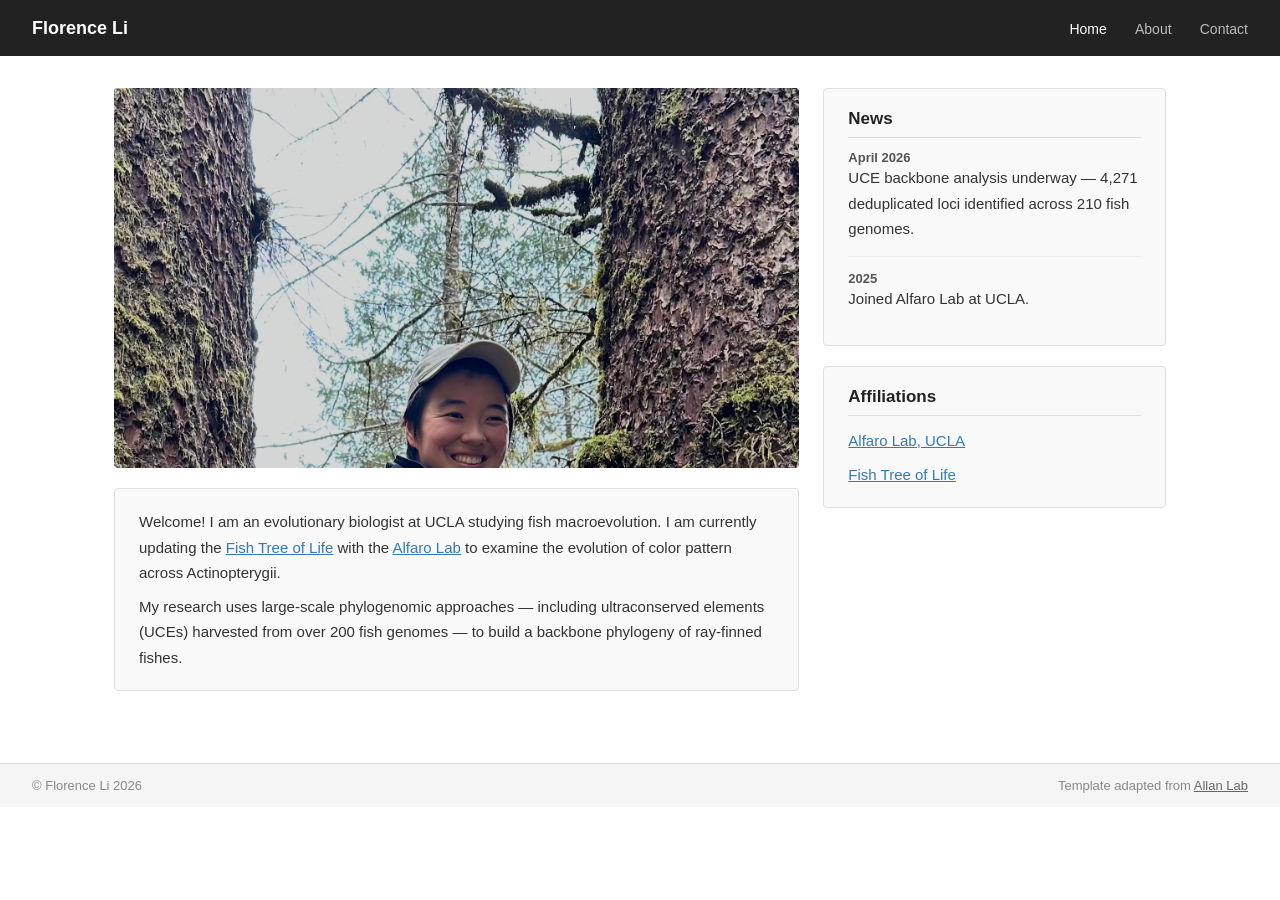
==== index.html @ 406c15e3 "Update index.html" ====
<!DOCTYPE html>
<html lang="en">
<head>
  <meta charset="UTF-8">
  <meta name="viewport" content="width=device-width, initial-scale=1.0">
  <title>Florence Li</title>
  <style>
    * { box-sizing: border-box; margin: 0; padding: 0; }

    body {
      font-family: 'Helvetica Neue', Helvetica, Arial, sans-serif;
      font-size: 15px;
      color: #333;
      background: #fff;
      padding-top: 56px;
    }

    /* NAV */
    nav {
      position: fixed;
      top: 0; left: 0; right: 0;
      height: 56px;
      background: #222;
      display: flex;
      align-items: center;
      justify-content: space-between;
      padding: 0 32px;
      z-index: 1000;
    }
    nav .brand {
      color: #fff;
      font-size: 18px;
      font-weight: bold;
      text-decoration: none;
    }
    nav .links a {
      color: #bbb;
      text-decoration: none;
      margin-left: 24px;
      font-size: 14px;
    }
    nav .links a:hover, nav .links a.active {
      color: #fff;
    }

    /* LAYOUT */
    .container {
      max-width: 1100px;
      margin: 0 auto;
      padding: 32px 24px;
      display: grid;
      grid-template-columns: 2fr 1fr;
      gap: 24px;
    }

    /* CARDS */
    .card {
      background: #f9f9f9;
      border: 1px solid #e0e0e0;
      border-radius: 4px;
      padding: 20px 24px;
      margin-bottom: 20px;
    }
    .card h3 {
      font-size: 17px;
      font-weight: bold;
      margin-bottom: 12px;
      padding-bottom: 8px;
      border-bottom: 1px solid #ddd;
      color: #222;
    }
    .card p { line-height: 1.7; margin-bottom: 8px; }
    .card p:last-child { margin-bottom: 0; }

    /* IMAGE */
    .hero-img {
      width: 100%;
      max-height: 380px;
      object-fit: cover;
      object-position: top;
      border-radius: 4px;
      display: block;
      margin-bottom: 20px;
    }

    /* NEWS items */
    .news-item { margin-bottom: 14px; padding-bottom: 14px; border-bottom: 1px solid #eee; }
    .news-item:last-child { border-bottom: none; margin-bottom: 0; }
    .news-date { font-weight: bold; font-size: 13px; color: #555; }

    a { color: #337ab7; }
    a:hover { color: #23527c; text-decoration: underline; }

    /* FOOTER */
    footer {
      margin-top: 20px;
      padding: 14px 32px;
      background: #f5f5f5;
      border-top: 1px solid #ddd;
      display: flex;
      justify-content: space-between;
      font-size: 13px;
      color: #888;
    }
    footer a { color: #666; }

    @media (max-width: 700px) {
      .container { grid-template-columns: 1fr; }
    }
  </style>
</head>
<body>

<nav>
  <a class="brand" href="index.html">Florence Li</a>
  <div class="links">
    <a href="index.html" class="active">Home</a>
    <a href="about.html">About</a>
    <a href="contact.html">Contact</a>
  </div>
</nav>

<div class="container">
  <div class="main-col">
    <img src="images/me.jpg" alt="Florence Li" class="hero-img">
    <div class="card">
      <p>Welcome! I am an evolutionary biologist at UCLA studying fish macroevolution.
         I am currently updating the <a href="https://fishtreeoflife.org/" target="_blank">Fish Tree of Life</a>
         with the <a href="https://michaelalfaro.github.io/alfaro-lab/" target="_blank">Alfaro Lab</a>
         to examine the evolution of color pattern across Actinopterygii.</p>
      <p>My research uses large-scale phylogenomic approaches — including ultraconserved elements (UCEs)
         harvested from over 200 fish genomes — to build a backbone phylogeny of ray-finned fishes.</p>
    </div>
  </div>

  <div class="side-col">
    <div class="card">
      <h3>News</h3>
      <div class="news-item">
        <div class="news-date">April 2026</div>
        <p>UCE backbone analysis underway — 4,271 deduplicated loci identified across 210 fish genomes.</p>
      </div>
      <div class="news-item">
        <div class="news-date">2025</div>
        <p>Joined Alfaro Lab at UCLA.</p>
      </div>
    </div>

    <div class="card">
      <h3>Affiliations</h3>
      <p><a href="https://michaelalfaro.github.io/alfaro-lab/" target="_blank">Alfaro Lab, UCLA</a></p>
      <p><a href="https://fishtreeoflife.org/" target="_blank">Fish Tree of Life</a></p>
    </div>
  </div>
</div>

<footer>
  <span>&copy; Florence Li 2026</span>
  <span>Template adapted from <a href="https://github.com/mpa139/allanlab" target="_blank">Allan Lab</a></span>
</footer>

</body>
</html>
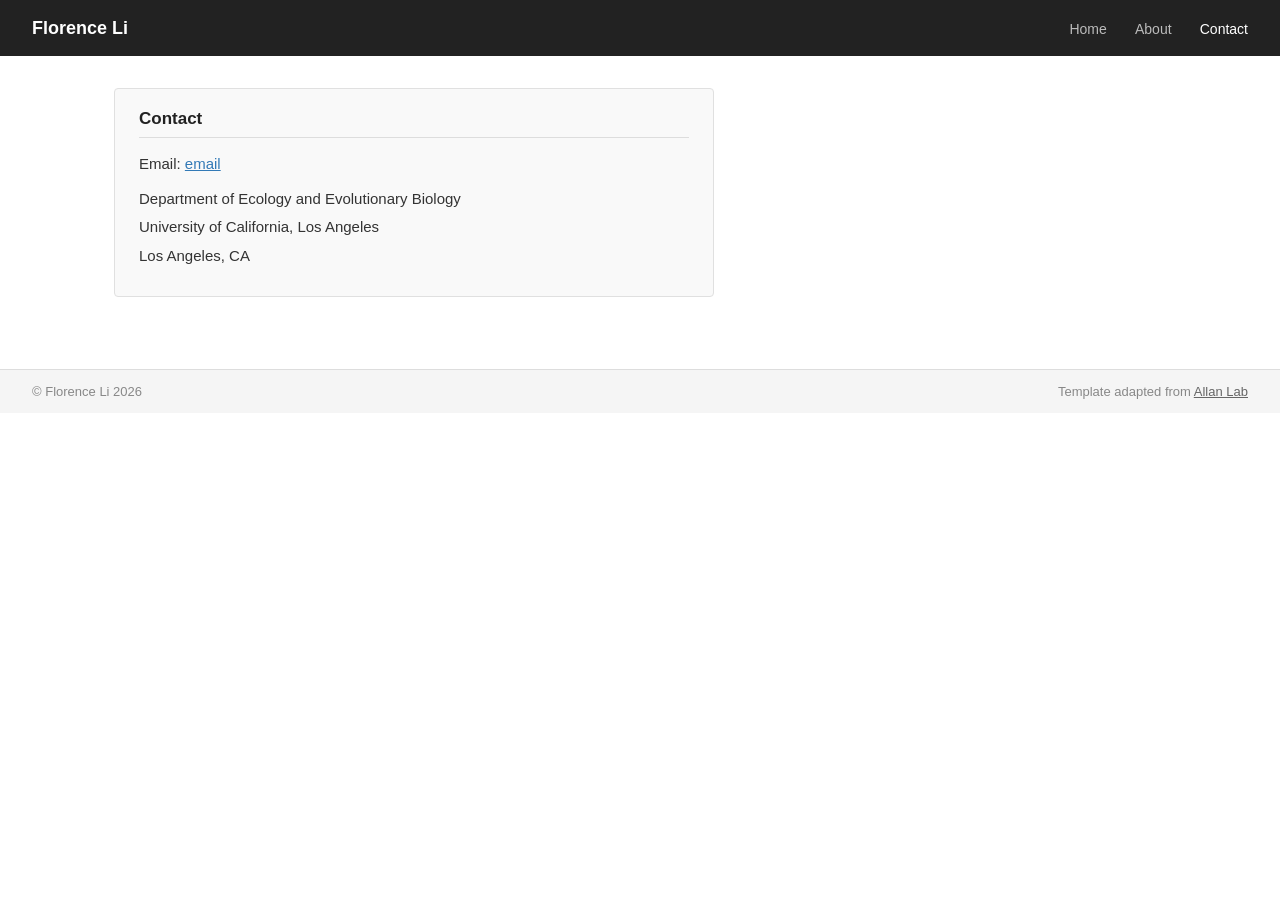
==== commit 105d846d: "Update index.html" ====
--- a/index.html
+++ b/index.html
@@ -3,110 +3,40 @@
 <head>
   <meta charset="UTF-8">
   <meta name="viewport" content="width=device-width, initial-scale=1.0">
-  <title>Florence Li</title>
+  <title>Contact — Florence Li</title>
   <style>
     * { box-sizing: border-box; margin: 0; padding: 0; }
-
     body {
       font-family: 'Helvetica Neue', Helvetica, Arial, sans-serif;
-      font-size: 15px;
-      color: #333;
-      background: #fff;
-      padding-top: 56px;
+      font-size: 15px; color: #333; background: #fff; padding-top: 56px;
     }
-
-    /* NAV */
     nav {
-      position: fixed;
-      top: 0; left: 0; right: 0;
-      height: 56px;
-      background: #222;
-      display: flex;
-      align-items: center;
-      justify-content: space-between;
-      padding: 0 32px;
-      z-index: 1000;
+      position: fixed; top: 0; left: 0; right: 0; height: 56px;
+      background: #222; display: flex; align-items: center;
+      justify-content: space-between; padding: 0 32px; z-index: 1000;
     }
-    nav .brand {
-      color: #fff;
-      font-size: 18px;
-      font-weight: bold;
-      text-decoration: none;
-    }
-    nav .links a {
-      color: #bbb;
-      text-decoration: none;
-      margin-left: 24px;
-      font-size: 14px;
-    }
-    nav .links a:hover, nav .links a.active {
-      color: #fff;
-    }
-
-    /* LAYOUT */
-    .container {
-      max-width: 1100px;
-      margin: 0 auto;
-      padding: 32px 24px;
-      display: grid;
-      grid-template-columns: 2fr 1fr;
-      gap: 24px;
-    }
-
-    /* CARDS */
+    nav .brand { color: #fff; font-size: 18px; font-weight: bold; text-decoration: none; }
+    nav .links a { color: #bbb; text-decoration: none; margin-left: 24px; font-size: 14px; }
+    nav .links a:hover, nav .links a.active { color: #fff; }
+    .container { max-width: 1100px; margin: 0 auto; padding: 32px 24px; }
     .card {
-      background: #f9f9f9;
-      border: 1px solid #e0e0e0;
-      border-radius: 4px;
-      padding: 20px 24px;
-      margin-bottom: 20px;
+      background: #f9f9f9; border: 1px solid #e0e0e0;
+      border-radius: 4px; padding: 20px 24px; margin-bottom: 20px;
+      max-width: 600px;
     }
     .card h3 {
-      font-size: 17px;
-      font-weight: bold;
-      margin-bottom: 12px;
-      padding-bottom: 8px;
-      border-bottom: 1px solid #ddd;
-      color: #222;
+      font-size: 17px; font-weight: bold; margin-bottom: 12px;
+      padding-bottom: 8px; border-bottom: 1px solid #ddd; color: #222;
     }
-    .card p { line-height: 1.7; margin-bottom: 8px; }
-    .card p:last-child { margin-bottom: 0; }
-
-    /* IMAGE */
-    .hero-img {
-      width: 100%;
-      max-height: 380px;
-      object-fit: cover;
-      object-position: top;
-      border-radius: 4px;
-      display: block;
-      margin-bottom: 20px;
-    }
-
-    /* NEWS items */
-    .news-item { margin-bottom: 14px; padding-bottom: 14px; border-bottom: 1px solid #eee; }
-    .news-item:last-child { border-bottom: none; margin-bottom: 0; }
-    .news-date { font-weight: bold; font-size: 13px; color: #555; }
-
+    .card p { line-height: 1.9; margin-bottom: 6px; }
     a { color: #337ab7; }
     a:hover { color: #23527c; text-decoration: underline; }
-
-    /* FOOTER */
     footer {
-      margin-top: 20px;
-      padding: 14px 32px;
-      background: #f5f5f5;
-      border-top: 1px solid #ddd;
-      display: flex;
-      justify-content: space-between;
-      font-size: 13px;
-      color: #888;
+      margin-top: 20px; padding: 14px 32px; background: #f5f5f5;
+      border-top: 1px solid #ddd; display: flex;
+      justify-content: space-between; font-size: 13px; color: #888;
     }
     footer a { color: #666; }
-
-    @media (max-width: 700px) {
-      .container { grid-template-columns: 1fr; }
-    }
   </style>
 </head>
 <body>
@@ -114,43 +44,19 @@
 <nav>
   <a class="brand" href="index.html">Florence Li</a>
   <div class="links">
-    <a href="index.html" class="active">Home</a>
+    <a href="index.html">Home</a>
     <a href="about.html">About</a>
-    <a href="contact.html">Contact</a>
+    <a href="contact.html" class="active">Contact</a>
   </div>
 </nav>
 
 <div class="container">
-  <div class="main-col">
-    <img src="images/me.jpg" alt="Florence Li" class="hero-img">
-    <div class="card">
-      <p>Welcome! I am an evolutionary biologist at UCLA studying fish macroevolution.
-         I am currently updating the <a href="https://fishtreeoflife.org/" target="_blank">Fish Tree of Life</a>
-         with the <a href="https://michaelalfaro.github.io/alfaro-lab/" target="_blank">Alfaro Lab</a>
-         to examine the evolution of color pattern across Actinopterygii.</p>
-      <p>My research uses large-scale phylogenomic approaches — including ultraconserved elements (UCEs)
-         harvested from over 200 fish genomes — to build a backbone phylogeny of ray-finned fishes.</p>
-    </div>
-  </div>
-
-  <div class="side-col">
-    <div class="card">
-      <h3>News</h3>
-      <div class="news-item">
-        <div class="news-date">April 2026</div>
-        <p>UCE backbone analysis underway — 4,271 deduplicated loci identified across 210 fish genomes.</p>
-      </div>
-      <div class="news-item">
-        <div class="news-date">2025</div>
-        <p>Joined Alfaro Lab at UCLA.</p>
-      </div>
-    </div>
-
-    <div class="card">
-      <h3>Affiliations</h3>
-      <p><a href="https://michaelalfaro.github.io/alfaro-lab/" target="_blank">Alfaro Lab, UCLA</a></p>
-      <p><a href="https://fishtreeoflife.org/" target="_blank">Fish Tree of Life</a></p>
-    </div>
+  <div class="card">
+    <h3>Contact</h3>
+    <p>Email: <a href="mailto:email">email</a></p>
+    <p>Department of Ecology and Evolutionary Biology<br>
+       University of California, Los Angeles<br>
+       Los Angeles, CA</p>
   </div>
 </div>
 
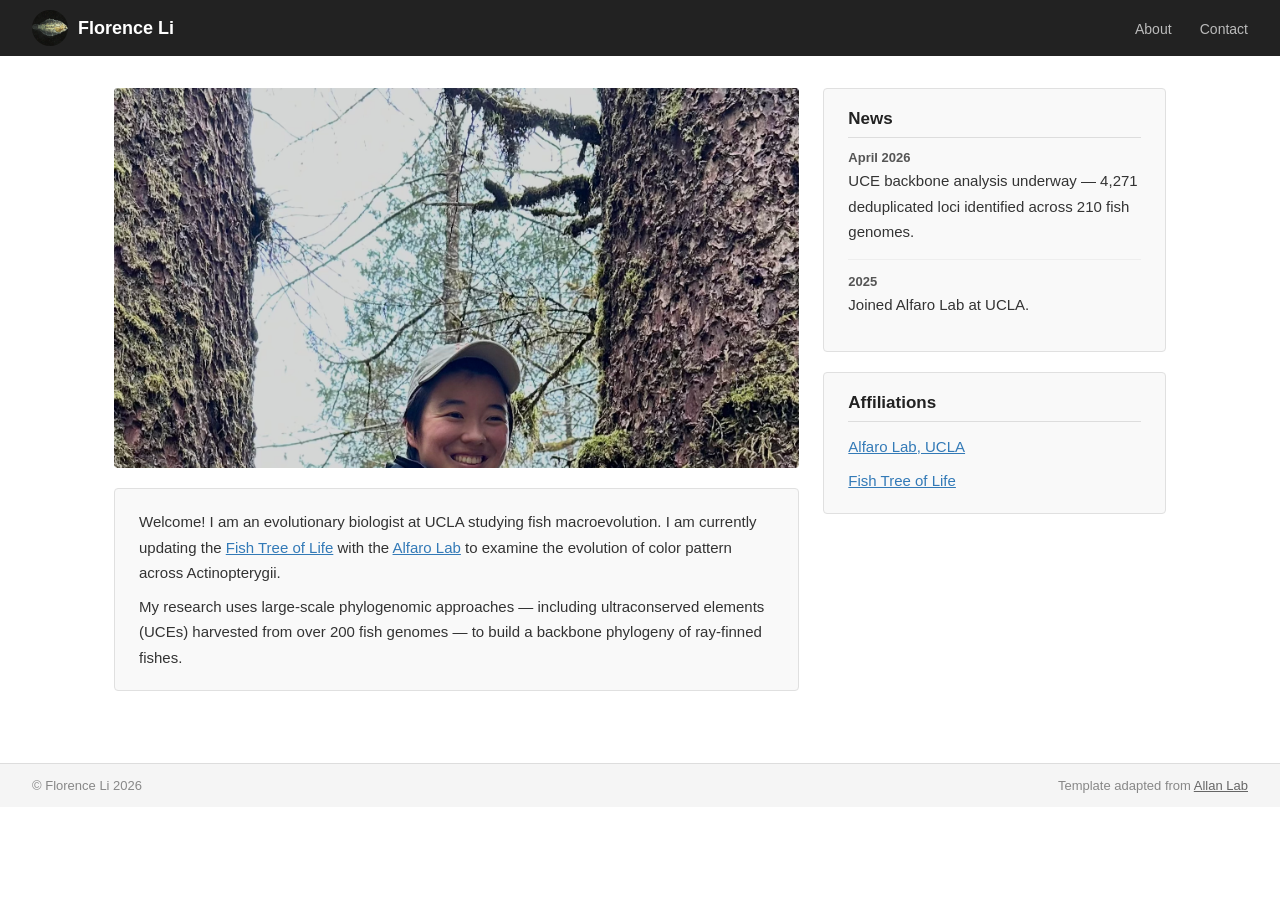
==== commit fa545903: "Update index.html" ====
--- a/index.html
+++ b/index.html
@@ -3,7 +3,7 @@
 <head>
   <meta charset="UTF-8">
   <meta name="viewport" content="width=device-width, initial-scale=1.0">
-  <title>Contact — Florence Li</title>
+  <title>Florence Li</title>
   <style>
     * { box-sizing: border-box; margin: 0; padding: 0; }
     body {
@@ -15,20 +15,33 @@
       background: #222; display: flex; align-items: center;
       justify-content: space-between; padding: 0 32px; z-index: 1000;
     }
-    nav .brand { color: #fff; font-size: 18px; font-weight: bold; text-decoration: none; }
+    .brand { display: flex; align-items: center; gap: 10px; text-decoration: none; }
+    .brand img { height: 36px; width: 36px; object-fit: cover; border-radius: 50%; }
+    .brand span { color: #fff; font-size: 18px; font-weight: bold; }
     nav .links a { color: #bbb; text-decoration: none; margin-left: 24px; font-size: 14px; }
     nav .links a:hover, nav .links a.active { color: #fff; }
-    .container { max-width: 1100px; margin: 0 auto; padding: 32px 24px; }
+    .container {
+      max-width: 1100px; margin: 0 auto; padding: 32px 24px;
+      display: grid; grid-template-columns: 2fr 1fr; gap: 24px;
+    }
     .card {
       background: #f9f9f9; border: 1px solid #e0e0e0;
       border-radius: 4px; padding: 20px 24px; margin-bottom: 20px;
-      max-width: 600px;
     }
     .card h3 {
       font-size: 17px; font-weight: bold; margin-bottom: 12px;
       padding-bottom: 8px; border-bottom: 1px solid #ddd; color: #222;
     }
-    .card p { line-height: 1.9; margin-bottom: 6px; }
+    .card p { line-height: 1.7; margin-bottom: 8px; }
+    .card p:last-child { margin-bottom: 0; }
+    .hero-img {
+      width: 100%; max-height: 380px;
+      object-fit: cover; object-position: top;
+      border-radius: 4px; display: block; margin-bottom: 20px;
+    }
+    .news-item { margin-bottom: 14px; padding-bottom: 14px; border-bottom: 1px solid #eee; }
+    .news-item:last-child { border-bottom: none; margin-bottom: 0; }
+    .news-date { font-weight: bold; font-size: 13px; color: #555; margin-bottom: 3px; }
     a { color: #337ab7; }
     a:hover { color: #23527c; text-decoration: underline; }
     footer {
@@ -37,26 +50,52 @@
       justify-content: space-between; font-size: 13px; color: #888;
     }
     footer a { color: #666; }
+    @media (max-width: 700px) { .container { grid-template-columns: 1fr; } }
   </style>
 </head>
 <body>
 
 <nav>
-  <a class="brand" href="index.html">Florence Li</a>
+  <a class="brand" href="index.html">
+    <img src="images/flounder.jpg" alt="flounder logo">
+    <span>Florence Li</span>
+  </a>
   <div class="links">
-    <a href="index.html">Home</a>
     <a href="about.html">About</a>
-    <a href="contact.html" class="active">Contact</a>
+    <a href="contact.html">Contact</a>
   </div>
 </nav>
 
 <div class="container">
-  <div class="card">
-    <h3>Contact</h3>
-    <p>Email: <a href="mailto:email">email</a></p>
-    <p>Department of Ecology and Evolutionary Biology<br>
-       University of California, Los Angeles<br>
-       Los Angeles, CA</p>
+  <div class="main-col">
+    <img src="images/me.jpg" alt="Florence Li" class="hero-img">
+    <div class="card">
+      <p>Welcome! I am an evolutionary biologist at UCLA studying fish macroevolution.
+         I am currently updating the <a href="https://fishtreeoflife.org/" target="_blank">Fish Tree of Life</a>
+         with the <a href="https://michaelalfaro.github.io/alfaro-lab/" target="_blank">Alfaro Lab</a>
+         to examine the evolution of color pattern across Actinopterygii.</p>
+      <p>My research uses large-scale phylogenomic approaches — including ultraconserved elements (UCEs)
+         harvested from over 200 fish genomes — to build a backbone phylogeny of ray-finned fishes.</p>
+    </div>
+  </div>
+
+  <div class="side-col">
+    <div class="card">
+      <h3>News</h3>
+      <div class="news-item">
+        <div class="news-date">April 2026</div>
+        <p>UCE backbone analysis underway — 4,271 deduplicated loci identified across 210 fish genomes.</p>
+      </div>
+      <div class="news-item">
+        <div class="news-date">2025</div>
+        <p>Joined Alfaro Lab at UCLA.</p>
+      </div>
+    </div>
+    <div class="card">
+      <h3>Affiliations</h3>
+      <p><a href="https://michaelalfaro.github.io/alfaro-lab/" target="_blank">Alfaro Lab, UCLA</a></p>
+      <p><a href="https://fishtreeoflife.org/" target="_blank">Fish Tree of Life</a></p>
+    </div>
   </div>
 </div>
 
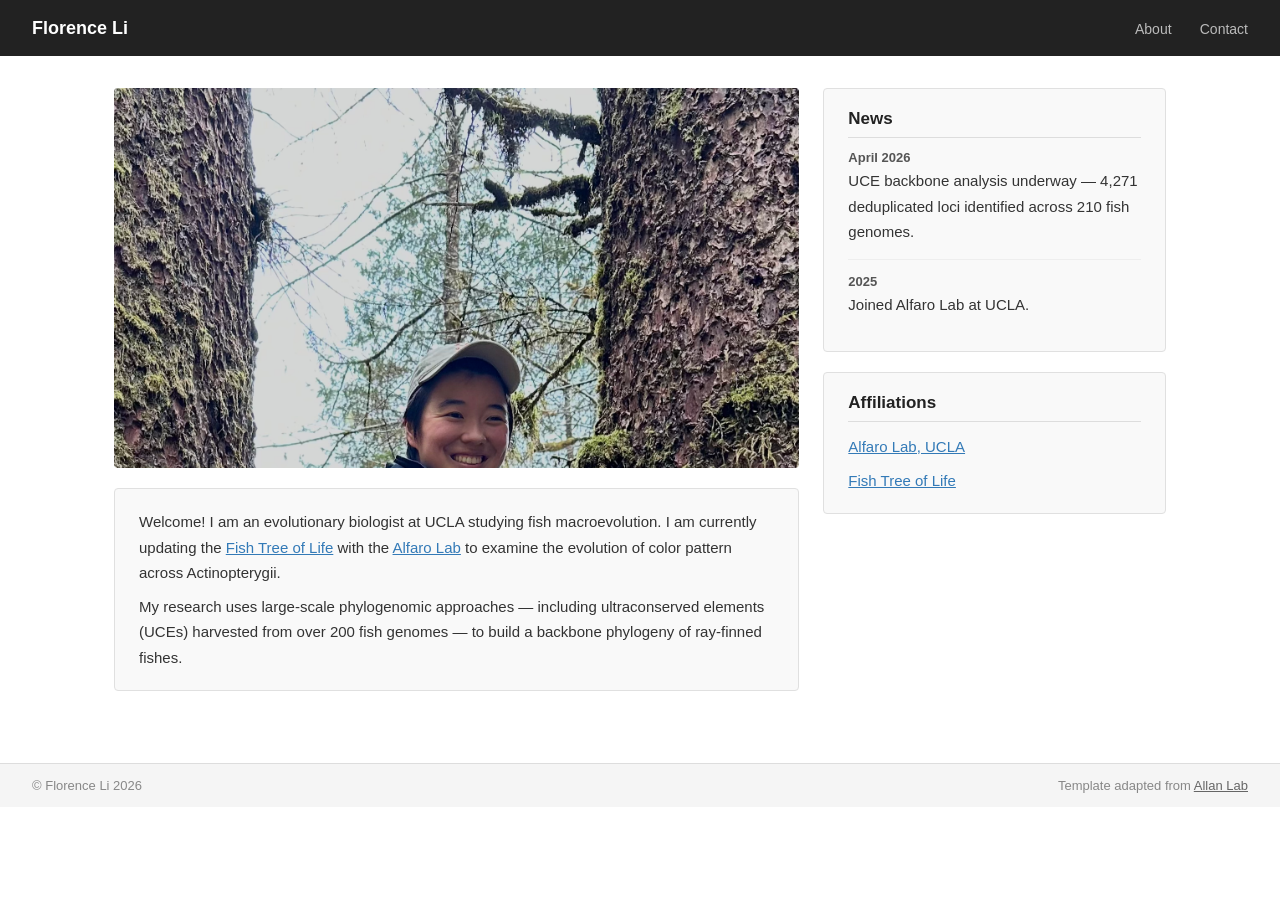
==== commit 66f5d865: "Update index.html" ====
--- a/index.html
+++ b/index.html
@@ -56,7 +56,7 @@
 <body>
 
 <nav>
-  <a class="brand" href="index.html">
+  <a class="brand"
     <img src="images/flounder.jpg" alt="flounder logo">
     <span>Florence Li</span>
   </a>
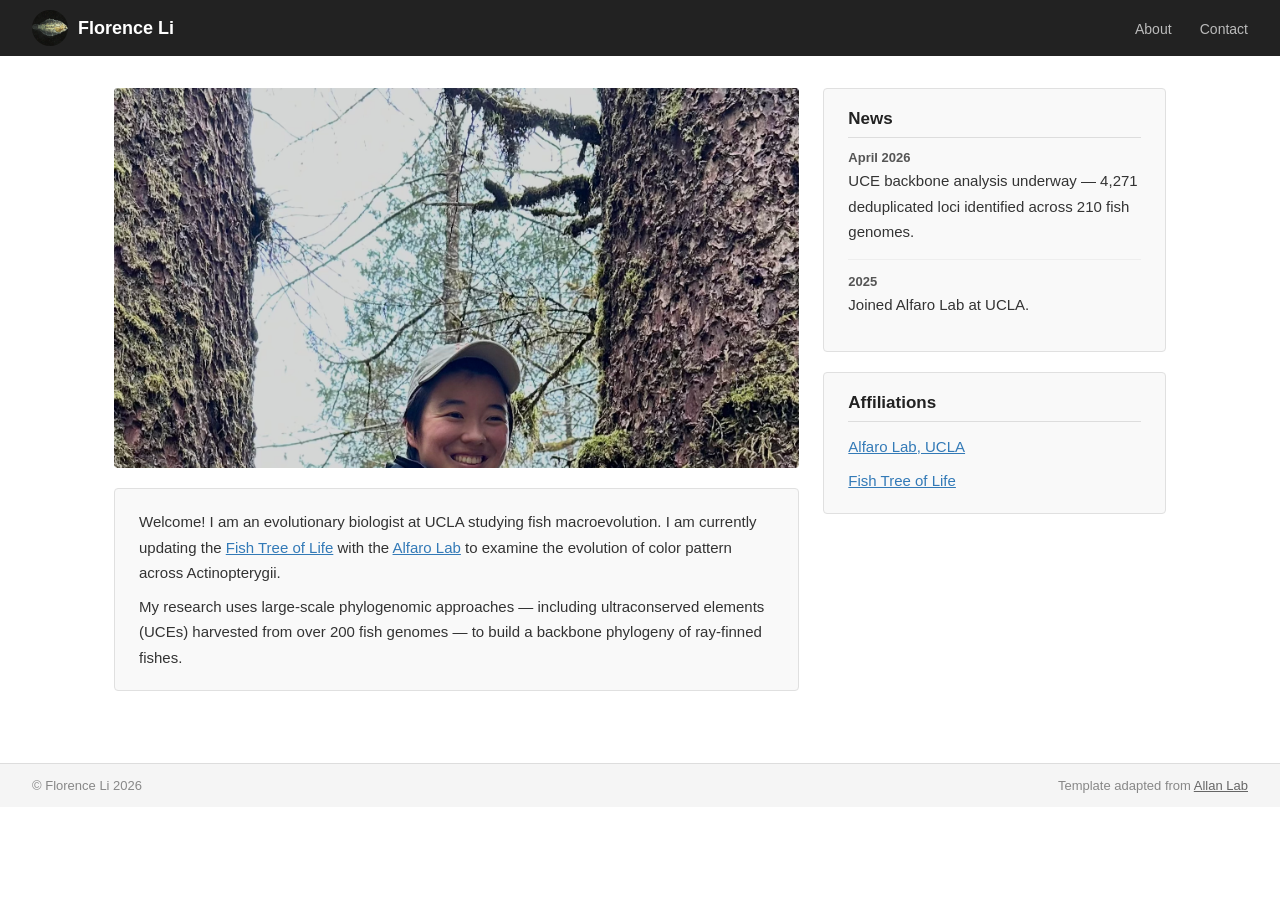
==== commit 14638823: "Update index.html" ====
--- a/index.html
+++ b/index.html
@@ -56,10 +56,10 @@
 <body>
 
 <nav>
-  <a class="brand"
-    <img src="images/flounder.jpg" alt="flounder logo">
-    <span>Florence Li</span>
-  </a>
+<span class="brand">
+  <img src="images/flounder.jpg" alt="flounder logo">
+  <span>Florence Li</span>
+</span>
   <div class="links">
     <a href="about.html">About</a>
     <a href="contact.html">Contact</a>
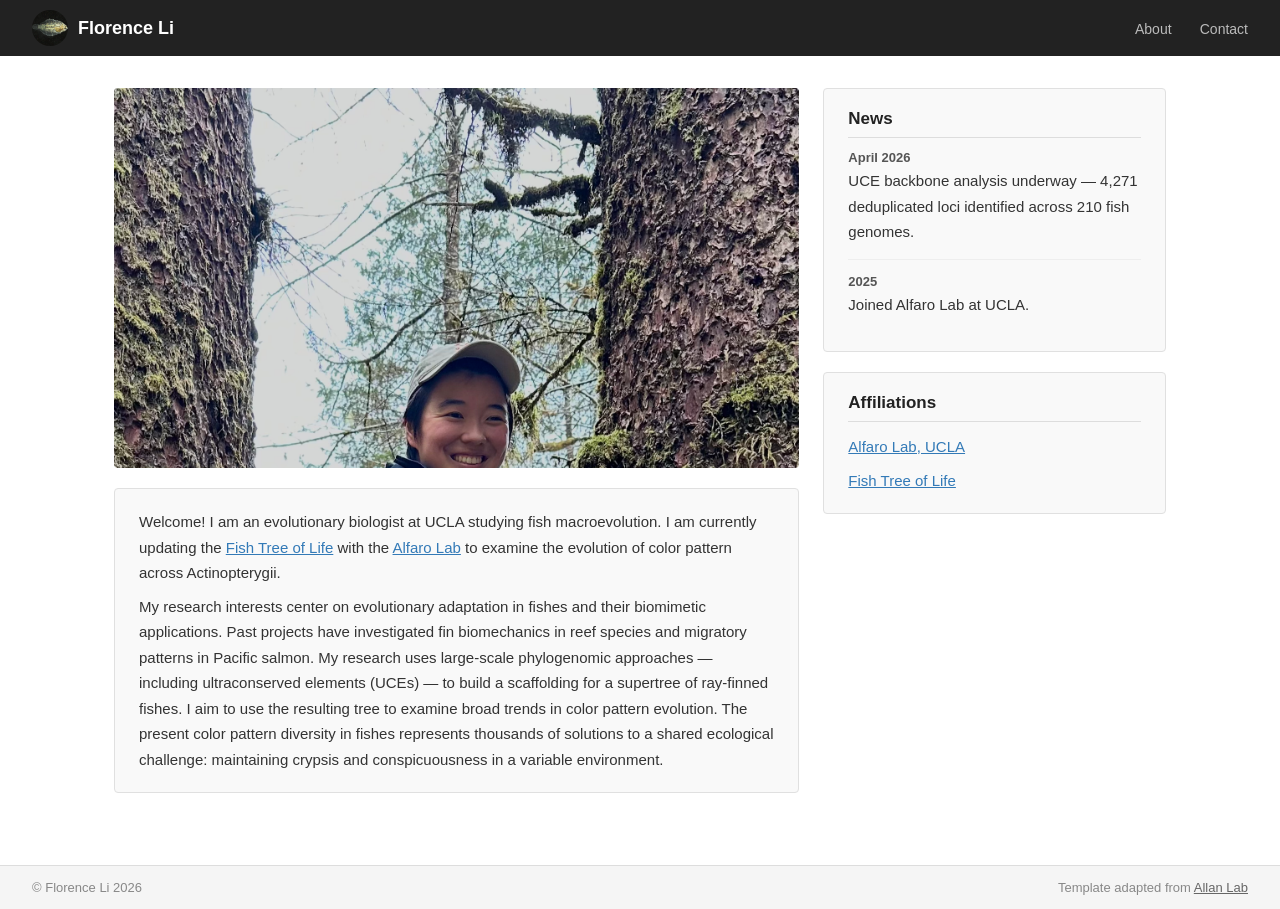
==== commit 3d737098: "Update index.html" ====
--- a/index.html
+++ b/index.html
@@ -74,8 +74,8 @@
          I am currently updating the <a href="https://fishtreeoflife.org/" target="_blank">Fish Tree of Life</a>
          with the <a href="https://michaelalfaro.github.io/alfaro-lab/" target="_blank">Alfaro Lab</a>
          to examine the evolution of color pattern across Actinopterygii.</p>
-      <p>My research uses large-scale phylogenomic approaches — including ultraconserved elements (UCEs)
-         harvested from over 200 fish genomes — to build a backbone phylogeny of ray-finned fishes.</p>
+      <p> My research interests center on evolutionary adaptation in fishes and their biomimetic applications. Past projects have investigated fin biomechanics in reef species and migratory patterns in Pacific salmon. My research uses large-scale phylogenomic approaches — including ultraconserved elements (UCEs)
+         — to build a scaffolding for a supertree of ray-finned fishes. I aim to use the resulting tree to examine broad trends in color pattern evolution. The present color pattern diversity in fishes represents thousands of solutions to a shared ecological challenge: maintaining crypsis and conspicuousness in a variable environment. </p>
     </div>
   </div>
 
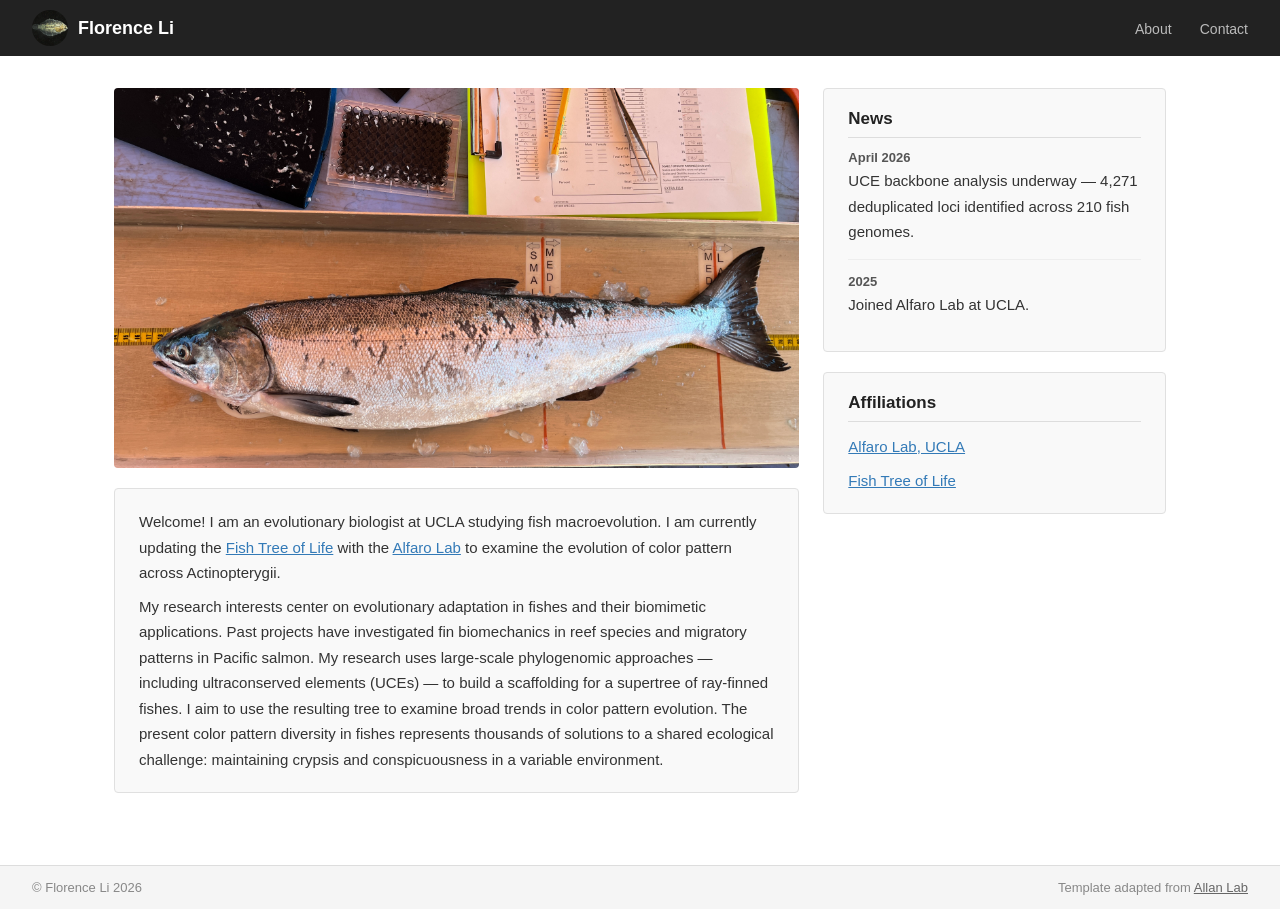
==== commit bea22b28: "Update index.html" ====
--- a/index.html
+++ b/index.html
@@ -68,7 +68,7 @@
 
 <div class="container">
   <div class="main-col">
-    <img src="images/me.jpg" alt="Florence Li" class="hero-img">
+    <img src="images/hen_9 copy.jpg" alt="chum hen" class="hero-img">
     <div class="card">
       <p>Welcome! I am an evolutionary biologist at UCLA studying fish macroevolution.
          I am currently updating the <a href="https://fishtreeoflife.org/" target="_blank">Fish Tree of Life</a>
